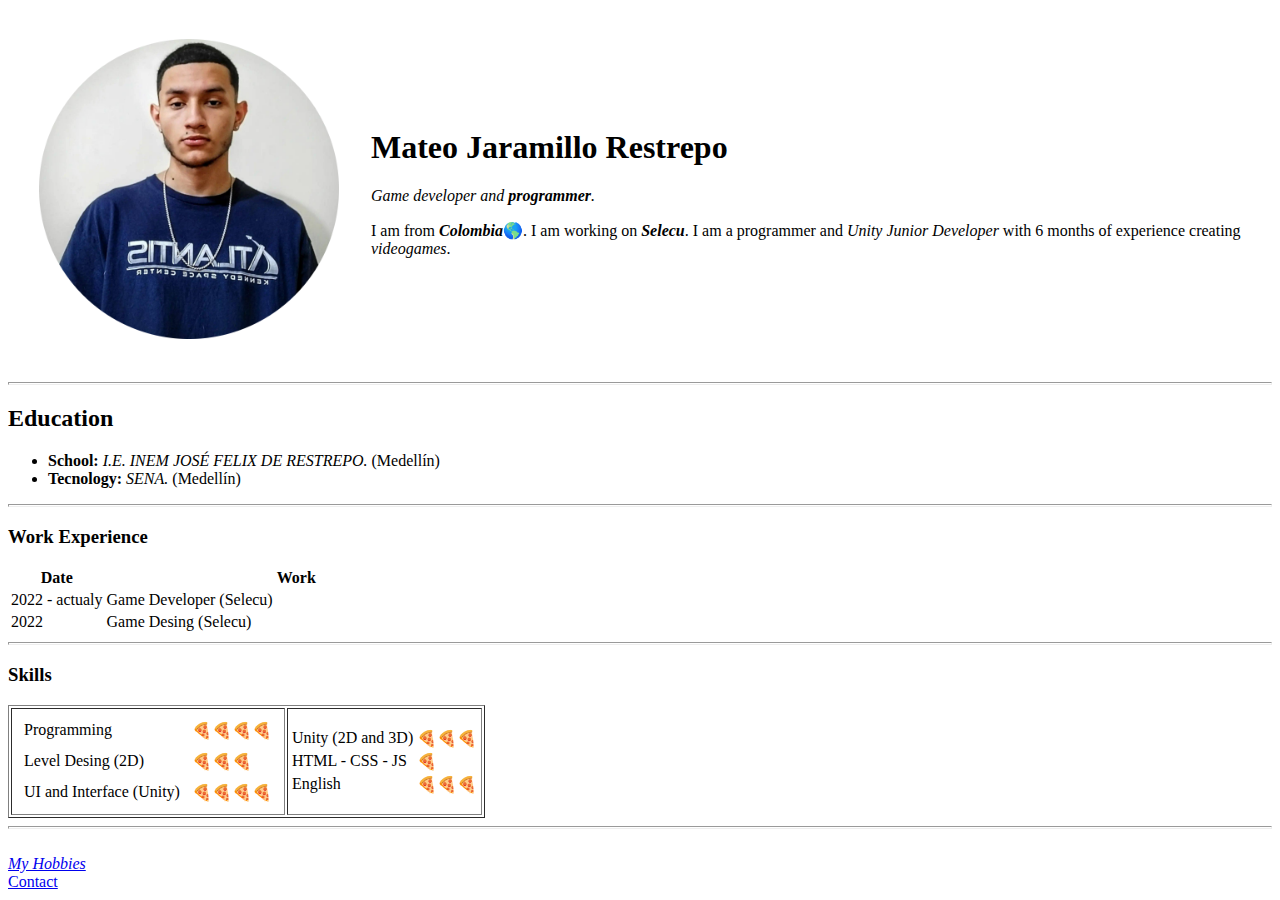
==== index.html @ 8592ffe5 "Add initial CV webside files" ====
<!DOCTYPE html>
<html lang="en" dir="ltr">

<head>
  <meta charset="utf-8">
  <title>Mateo's Personal Website</title>
</head>

<body>
  <!-- <img
  src="https://scontent.feoh3-1.fna.fbcdn.net/v/t39.30808-6/279900330_1745697648933884_5277287746002353277_n.jpg?_nc_cat=106&ccb=1-7&_nc_sid=09cbfe&_nc_eui2=AeHSLp2RrwS1n8mqIS5EIeKz8aINaJOCRmXxog1ok4JGZRWwS1wyQqWi04xxcYYcqw2VdVpjgko42J0gxj5y1bUg&_nc_ohc=Dd4qmlG-zxUAX-C2dL7&_nc_ht=scontent.feoh3-1.fna&oh=00_AT9DW4VwxUW42hvX8yDOxWXTtoo3oMmVsLSnQHNYc9PNeA&oe=62D38714"
  alt="Mateo's profile picture"
  > -->

  <table cellspacing = "30">
    <tr>
      <td>
        <img src="Images\MyPhoto-modified.png" alt="Mateo's profile picture" width="300" height="300">
      </td>
      <td>
        <h1>Mateo Jaramillo Restrepo</h1>
        <p><em>Game developer and <strong>programmer</strong>.</em></p>
        <p>I am from <em><strong>Colombia</strong></em>🌎. I am working on <em><strong>Selecu</strong></em>. I am a programmer and <em>Unity Junior Developer</em> with <stron>6 months</stron> of experience creating <em>videogames</em>.</p>
      </td>
    </tr>
  </table>

  <hr size = "3">
  <h2>Education</h2>
  <ul>
    <li><strong>School:</strong> <em>I.E. INEM JOSÉ FELIX DE RESTREPO.</em> (Medellín)</li>
    <li><strong>Tecnology:</strong> <em>SENA.</em> (Medellín)</li>
  </ul>

  <hr size = "3">

  <h3>Work Experience</h3>
  <table>
    <thead>
      <tr>
        <th>Date<th>
        <th>Work<th>
      </tr>
    </thead>
    <tbody>
      <tr>
        <td>2022 - actualy</td>
        <td>Game Developer (Selecu)</td>
      </tr>
      <tr>
        <td>2022</td>
        <td>Game Desing (Selecu)</td>
      </tr>
    </tbody>
  </table>

  <hr size = "3">

  <h3>Skills</h3>
  <table border = "1">
    <tbody>
      <tr>

        <td>
          <table cellspacing = "10">
            <tbody>
              <tr>
                <td>Programming</td>
                <td>🍕🍕🍕🍕</td>
              </tr>
              <tr>
                <td>Level Desing (2D)</td>
                <td>🍕🍕🍕</td>
              </tr>
              <tr>
                <td>UI and Interface (Unity)</td>
                <td>🍕🍕🍕🍕</td>
              </tr>
            </tbody>
          </table cellspacing = "10">
        </td>

        <td>
          <table>
            <tbody>
              <tr>
                <td>Unity (2D and 3D)</td>
                <td>🍕🍕🍕</td>
              </tr>
              <tr>
                <td>HTML - CSS - JS</td>
                <td>🍕</td>
              </tr>
              <tr>
                <td>English</td>
                <td>🍕🍕🍕</td>
              </tr>
            </tbody>
          </table>
        </td>
      </tr>
    </tbody>
  </table>

  <hr size = "3">
  <br>
  <a href="hobbies.html"><em>My Hobbies</em></Hobbe></a>
  <br>
  <a href="contact.html">Contact</a>
  <br>
</html>
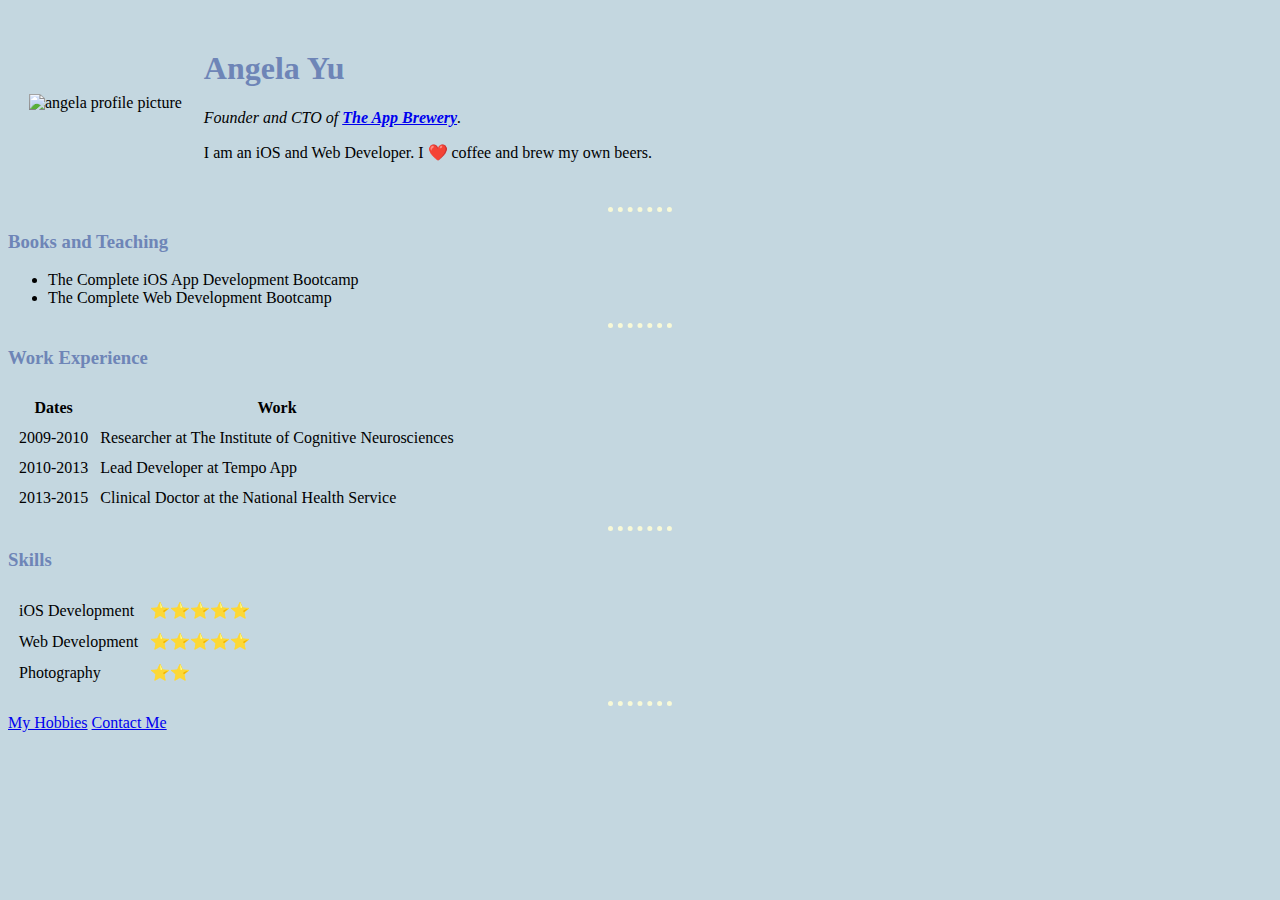
==== commit b18f7eac: "UploadFiles" ====
--- a/index.html
+++ b/index.html
@@ -1,111 +1,68 @@
 <!DOCTYPE html>
-<html lang="en" dir="ltr">
+<html>
+  <head>
+    <meta charset="utf-8">
+    <title>Angela's Personal Site</title>
+    <link rel="stylesheet" href="/css/styles.css">
+  </head>
 
-<head>
-  <meta charset="utf-8">
-  <title>Mateo's Personal Website</title>
-</head>
-
-<body>
-  <!-- <img
-  src="https://scontent.feoh3-1.fna.fbcdn.net/v/t39.30808-6/279900330_1745697648933884_5277287746002353277_n.jpg?_nc_cat=106&ccb=1-7&_nc_sid=09cbfe&_nc_eui2=AeHSLp2RrwS1n8mqIS5EIeKz8aINaJOCRmXxog1ok4JGZRWwS1wyQqWi04xxcYYcqw2VdVpjgko42J0gxj5y1bUg&_nc_ohc=Dd4qmlG-zxUAX-C2dL7&_nc_ht=scontent.feoh3-1.fna&oh=00_AT9DW4VwxUW42hvX8yDOxWXTtoo3oMmVsLSnQHNYc9PNeA&oe=62D38714"
-  alt="Mateo's profile picture"
-  > -->
-
-  <table cellspacing = "30">
-    <tr>
-      <td>
-        <img src="Images\MyPhoto-modified.png" alt="Mateo's profile picture" width="300" height="300">
-      </td>
-      <td>
-        <h1>Mateo Jaramillo Restrepo</h1>
-        <p><em>Game developer and <strong>programmer</strong>.</em></p>
-        <p>I am from <em><strong>Colombia</strong></em>🌎. I am working on <em><strong>Selecu</strong></em>. I am a programmer and <em>Unity Junior Developer</em> with <stron>6 months</stron> of experience creating <em>videogames</em>.</p>
-      </td>
-    </tr>
-  </table>
-
-  <hr size = "3">
-  <h2>Education</h2>
-  <ul>
-    <li><strong>School:</strong> <em>I.E. INEM JOSÉ FELIX DE RESTREPO.</em> (Medellín)</li>
-    <li><strong>Tecnology:</strong> <em>SENA.</em> (Medellín)</li>
-  </ul>
-
-  <hr size = "3">
-
-  <h3>Work Experience</h3>
-  <table>
-    <thead>
+  <body>
+    <table cellspacing="20">
       <tr>
-        <th>Date<th>
-        <th>Work<th>
+        <td><img src="images/angela.png" alt="angela profile picture"></td>
+        <td><h1>Angela Yu</h1>
+        <p><em>Founder and CTO of <strong><a href="https://www.appbrewery.co/">The App Brewery</a></strong>.</em></p>
+        <p>I am an iOS and Web Developer. I ❤️ coffee and brew my own beers.</p></td>
       </tr>
-    </thead>
-    <tbody>
+    </table>
+    <hr>
+    <h3>Books and Teaching</h3>
+    <ul>
+      <li>The Complete iOS App Development Bootcamp</li>
+      <li>The Complete Web Development Bootcamp</li>
+    </ul>
+    <hr>
+    <h3>Work Experience</h3>
+    <table cellspacing="10">
+      <thead>
+        <tr>
+          <th>Dates</th>
+          <th>Work</th>
+        </tr>
+      </thead>
+      <tbody>
+        <tr>
+          <td>2009-2010</td>
+          <td>Researcher at The Institute of Cognitive Neurosciences</td>
+        </tr>
+        <tr>
+          <td>2010-2013</td>
+          <td>Lead Developer at Tempo App</td>
+        </tr>
+        <tr>
+          <td>2013-2015</td>
+          <td>Clinical Doctor at the National Health Service</td>
+        </tr>
+      </tbody>
+    </table>
+    <hr>
+    <h3>Skills</h3>
+    <table cellspacing="10">
       <tr>
-        <td>2022 - actualy</td>
-        <td>Game Developer (Selecu)</td>
+        <td>iOS Development</td>
+        <td>⭐️⭐️⭐️⭐️⭐️</td>
       </tr>
       <tr>
-        <td>2022</td>
-        <td>Game Desing (Selecu)</td>
+        <td>Web Development</td>
+        <td>⭐️⭐️⭐️⭐️⭐️</td>
       </tr>
-    </tbody>
-  </table>
-
-  <hr size = "3">
-
-  <h3>Skills</h3>
-  <table border = "1">
-    <tbody>
       <tr>
-
-        <td>
-          <table cellspacing = "10">
-            <tbody>
-              <tr>
-                <td>Programming</td>
-                <td>🍕🍕🍕🍕</td>
-              </tr>
-              <tr>
-                <td>Level Desing (2D)</td>
-                <td>🍕🍕🍕</td>
-              </tr>
-              <tr>
-                <td>UI and Interface (Unity)</td>
-                <td>🍕🍕🍕🍕</td>
-              </tr>
-            </tbody>
-          </table cellspacing = "10">
-        </td>
-
-        <td>
-          <table>
-            <tbody>
-              <tr>
-                <td>Unity (2D and 3D)</td>
-                <td>🍕🍕🍕</td>
-              </tr>
-              <tr>
-                <td>HTML - CSS - JS</td>
-                <td>🍕</td>
-              </tr>
-              <tr>
-                <td>English</td>
-                <td>🍕🍕🍕</td>
-              </tr>
-            </tbody>
-          </table>
-        </td>
+        <td>Photography</td>
+        <td>⭐️⭐️</td>
       </tr>
-    </tbody>
-  </table>
-
-  <hr size = "3">
-  <br>
-  <a href="hobbies.html"><em>My Hobbies</em></Hobbe></a>
-  <br>
-  <a href="contact.html">Contact</a>
-  <br>
+    </table>
+    <hr>
+    <a href="hobbies.html">My Hobbies</a>
+    <a href="contact-me.html">Contact Me</a>
+  </body>
 </html>
--- a/css/styles.css
+++ b/css/styles.css
@@ -0,0 +1,27 @@
+  body{
+  background-color: #C4D7E0;
+  }
+
+  hr {
+    border-style: none;
+    border-top-style: dotted;
+    border-color: #F8F9D7;
+    border-width: 5px;
+    width: 5%;
+  }
+
+  h1{
+    color: #6E85B7;
+    font-family: "Brush Script MT", cursive;
+  }
+  h2{
+    color: #6E85B7;
+    font-family: "Brush Script MT", cursive;
+  }
+  h3{
+    font-family: "Brush Script MT", cursive;
+    color: #6E85B7;
+  }
+  p{
+    font-family: "Garamond", serif;
+  }
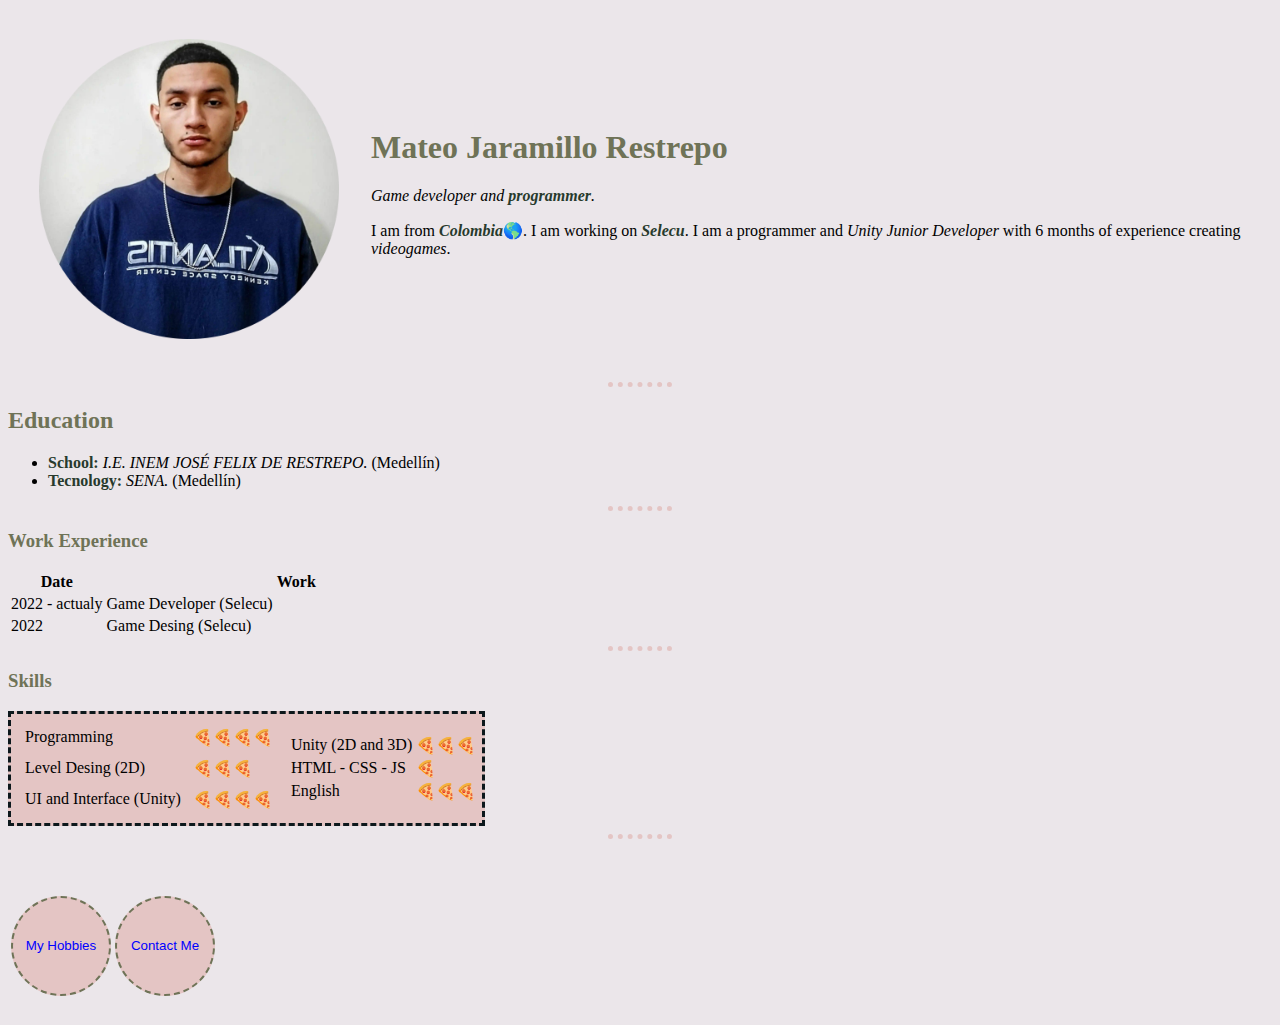
==== commit a803247f: "Uploading Webside" ====
--- a/index.html
+++ b/index.html
@@ -1,68 +1,127 @@
 <!DOCTYPE html>
-<html>
-  <head>
-    <meta charset="utf-8">
-    <title>Angela's Personal Site</title>
-    <link rel="stylesheet" href="/css/styles.css">
-  </head>
+<html lang="en" dir="ltr">
 
-  <body>
-    <table cellspacing="20">
+<head>
+  <meta charset="utf-8">
+  <title class="centerText colorTitles">Mateo's Personal Website</title>
+  <link rel="stylesheet" href="css/styles.css">
+
+  <script type="text/javascript">
+
+  </script>
+</head>
+
+<body>
+  <!-- <img
+  src="https://scontent.feoh3-1.fna.fbcdn.net/v/t39.30808-6/279900330_1745697648933884_5277287746002353277_n.jpg?_nc_cat=106&ccb=1-7&_nc_sid=09cbfe&_nc_eui2=AeHSLp2RrwS1n8mqIS5EIeKz8aINaJOCRmXxog1ok4JGZRWwS1wyQqWi04xxcYYcqw2VdVpjgko42J0gxj5y1bUg&_nc_ohc=Dd4qmlG-zxUAX-C2dL7&_nc_ht=scontent.feoh3-1.fna&oh=00_AT9DW4VwxUW42hvX8yDOxWXTtoo3oMmVsLSnQHNYc9PNeA&oe=62D38714"
+  alt="Mateo's profile picture"
+  > -->
+
+  <table cellspacing = "30">
+    <tr>
+      <td>
+        <img src="Images\MyPhoto-modified.png" alt="Mateo's profile picture" width="300" height="300">
+      </td>
+      <td>
+        <h1 class="centerText colorTitles">Mateo Jaramillo Restrepo</h1>
+        <p><em>Game developer and <strong>programmer</strong>.</em></p>
+        <p>I am from <em><strong>Colombia</strong></em>🌎. I am working on <em><strong>Selecu</strong></em>. I am a programmer and <em>Unity Junior Developer</em> with <stron>6 months</stron> of experience creating <em>videogames</em>.</p>
+      </td>
+    </tr>
+  </table>
+
+  <hr>
+  <h2 class="centerText colorTitles">Education</h2>
+  <ul>
+    <li><strong>School:</strong> <em>I.E. INEM JOSÉ FELIX DE RESTREPO.</em> (Medellín)</li>
+    <li><strong>Tecnology:</strong> <em>SENA.</em> (Medellín)</li>
+  </ul>
+
+  <hr>
+
+  <h3 class="centerText colorTitles">Work Experience</h3>
+  <table>
+    <thead>
       <tr>
-        <td><img src="images/angela.png" alt="angela profile picture"></td>
-        <td><h1>Angela Yu</h1>
-        <p><em>Founder and CTO of <strong><a href="https://www.appbrewery.co/">The App Brewery</a></strong>.</em></p>
-        <p>I am an iOS and Web Developer. I ❤️ coffee and brew my own beers.</p></td>
+        <th>Date<th>
+        <th>Work<th>
       </tr>
-    </table>
-    <hr>
-    <h3>Books and Teaching</h3>
-    <ul>
-      <li>The Complete iOS App Development Bootcamp</li>
-      <li>The Complete Web Development Bootcamp</li>
-    </ul>
-    <hr>
-    <h3>Work Experience</h3>
-    <table cellspacing="10">
-      <thead>
-        <tr>
-          <th>Dates</th>
-          <th>Work</th>
-        </tr>
-      </thead>
-      <tbody>
-        <tr>
-          <td>2009-2010</td>
-          <td>Researcher at The Institute of Cognitive Neurosciences</td>
-        </tr>
-        <tr>
-          <td>2010-2013</td>
-          <td>Lead Developer at Tempo App</td>
-        </tr>
-        <tr>
-          <td>2013-2015</td>
-          <td>Clinical Doctor at the National Health Service</td>
-        </tr>
-      </tbody>
-    </table>
-    <hr>
-    <h3>Skills</h3>
-    <table cellspacing="10">
+    </thead>
+    <tbody>
       <tr>
-        <td>iOS Development</td>
-        <td>⭐️⭐️⭐️⭐️⭐️</td>
+        <td>2022 - actualy</td>
+        <td>Game Developer (Selecu)</td>
       </tr>
       <tr>
-        <td>Web Development</td>
-        <td>⭐️⭐️⭐️⭐️⭐️</td>
+        <td>2022</td>
+        <td>Game Desing (Selecu)</td>
       </tr>
+    </tbody>
+  </table>
+
+  <hr>
+
+  <h3 class="centerText colorTitles">Skills</h3>
+  <table class="tableStyle">
+    <tbody>
       <tr>
-        <td>Photography</td>
-        <td>⭐️⭐️</td>
+
+        <td>
+          <table cellspacing = "10">
+            <tbody>
+              <tr>
+                <td>Programming</td>
+                <td>🍕🍕🍕🍕</td>
+              </tr>
+              <tr>
+                <td>Level Desing (2D)</td>
+                <td>🍕🍕🍕</td>
+              </tr>
+              <tr>
+                <td>UI and Interface (Unity)</td>
+                <td>🍕🍕🍕🍕</td>
+              </tr>
+            </tbody>
+          </table cellspacing = "10">
+        </td>
+
+        <td>
+          <table>
+            <tbody>
+              <tr>
+                <td>Unity (2D and 3D)</td>
+                <td>🍕🍕🍕</td>
+              </tr>
+              <tr>
+                <td>HTML - CSS - JS</td>
+                <td>🍕</td>
+              </tr>
+              <tr>
+                <td>English</td>
+                <td>🍕🍕🍕</td>
+              </tr>
+            </tbody>
+          </table>
+        </td>
       </tr>
-    </table>
-    <hr>
-    <a href="hobbies.html">My Hobbies</a>
-    <a href="contact-me.html">Contact Me</a>
-  </body>
+    </tbody>
+  </table>
+  <hr>
+  <br>
+  <table>
+    <tr>
+      <td>
+        <a href="hobbies.html">
+          <button type="button" name="MyHobbiesButton" class="button-primaries">My Hobbies</button>
+        </a>
+      </td>
+      <br>
+      <td>
+        <a href="contact.html">
+          <button type="button" name="ContactMeButton" class="button-primaries">Contact Me</button>
+        </a>
+      </td>
+    </tr>
+  </table>
+  <br>
 </html>
--- a/css/styles.css
+++ b/css/styles.css
@@ -1,27 +1,59 @@
+/******************************SELECTORS************************************/
   body{
-  background-color: #C4D7E0;
+  background-color: #ebe6ea;
   }
 
   hr {
     border-style: none;
     border-top-style: dotted;
-    border-color: #F8F9D7;
+    border-color: #e4c5c4;
     border-width: 5px;
     width: 5%;
   }
 
   h1{
-    color: #6E85B7;
     font-family: "Brush Script MT", cursive;
   }
   h2{
-    color: #6E85B7;
     font-family: "Brush Script MT", cursive;
   }
   h3{
     font-family: "Brush Script MT", cursive;
-    color: #6E85B7;
   }
   p{
     font-family: "Garamond", serif;
   }
+  strong{
+    color: #273a2d;
+  }
+
+  button:hover{
+    color: #6f7357;
+    text-shadow: 1px 1px 2px black;
+  }
+
+/******************************CLASSES************************************/
+.centerText{
+  textal: center;
+}
+.colorTitles{
+  color: #6f7357;
+}
+
+.tableStyle{
+  background-color: #e4c5c4;
+  border-style: dashed;
+  border-color: #0c181c;
+}
+
+.button-primaries{
+  width: 100px;
+  height: 100px;
+  color: blue;
+  border-color: #6f7357;
+  border-style: dashed;
+  margin-top: 10px;
+  vertical-align: middle;
+  background-color: #e4c5c4;
+  border-radius: 100%;
+}
